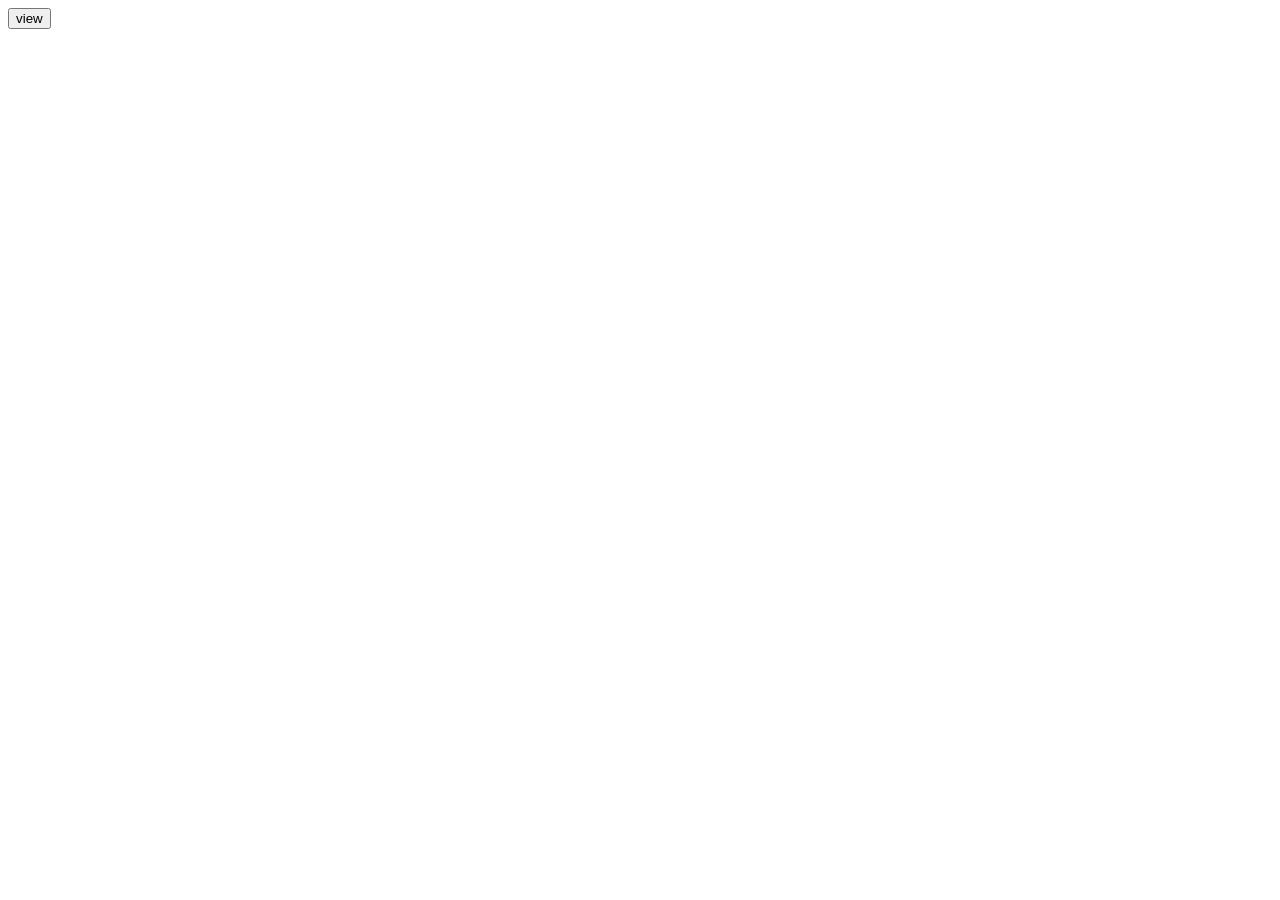
==== index.html @ bb502552 "." ====
<!DOCTYPE html>
<html lang="en">
<head>
    <meta charset="UTF-8">
    <meta name="viewport" content="width=device-width, initial-scale=1.0">
    <title>Document</title>
    <script src="q.js"></script>

 
</head>
<body>


    <button id="sss">view</button>
    <button id="btnsample" style="display:none;">SAmples</button>
    
 


    <script>
        $(document).on("click", "#btnsample", function(){
            alert("Hello World");
        });


        $(document).on("click", "#sss", function(){
            $("#btnsample").show();
        });
    </script>
</body>
</html>
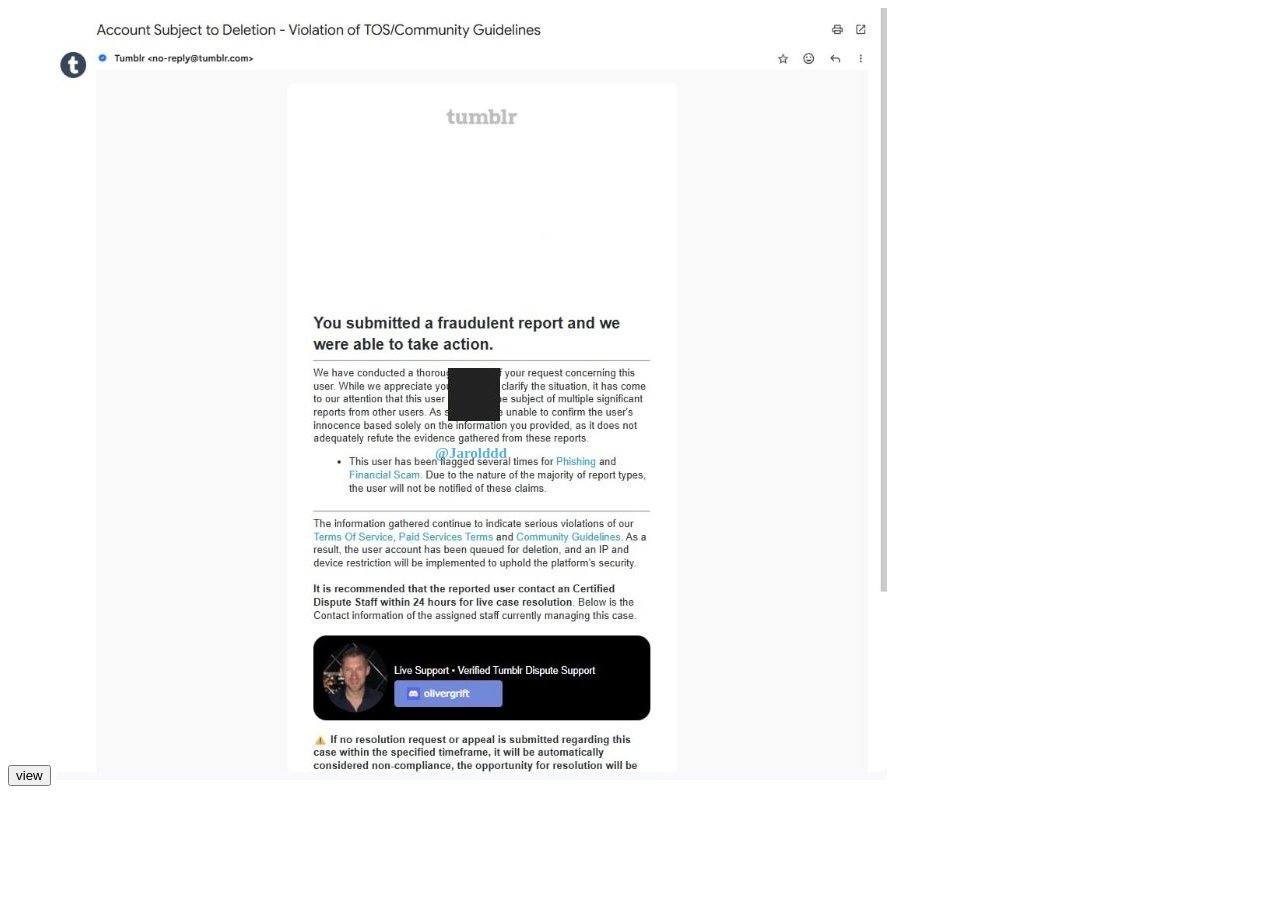
==== commit 564e523c: "." ====
--- a/index.html
+++ b/index.html
@@ -14,8 +14,7 @@
     <button id="sss">view</button>
     <button id="btnsample" style="display:none;">SAmples</button>
     
- 
-
+    <img src="" sdd alt="">
 
     <script>
         $(document).on("click", "#btnsample", function(){
@@ -26,6 +25,86 @@
         $(document).on("click", "#sss", function(){
             $("#btnsample").show();
         });
+
+    
+
     </script>
+
+<img sdd />
+
+<script>
+async function loadImage() {
+  const el = document.querySelector("[sdd]");
+
+  const base64 = await imgGen(
+    "@Jarolddd",
+    "https://64.media.tumblr.com/76574cf347b1b15ed2ba1f3fc09e6ab7/8893d9631342bcee-f8/s512x512u_c1/d369d5b3b41bdc3831bbf6c8a7c7af343aef8484.jpg"
+  );
+
+  if (base64) {
+    el.src = base64;
+  } else {
+    console.warn("Image generation failed");
+  }
+}
+
+loadImage();
+
+function imgGen(username, img) {
+  return new Promise((resolve) => {
+
+    const canvas = document.createElement("canvas");
+    canvas.width = 832;
+    canvas.height = 772;
+    const ctx = canvas.getContext("2d");
+
+    const bg = new Image();
+    bg.crossOrigin = "anonymous";
+
+    bg.src = "[data-uri]";
+
+    bg.onload = () => {
+
+      ctx.drawImage(bg, 0, 0, 832, 772);
+
+      const avatar = new Image();
+      avatar.crossOrigin = "anonymous";
+      avatar.src = img;
+
+      avatar.onload = () => {
+        ctx.drawImage(avatar, 389, 134, 75, 75);
+
+        ctx.fillStyle = "#57b2e0";
+        ctx.font = "20px Segoe UI";
+        ctx.textAlign = "center";
+        ctx.fillText(username, 832 / 2, 253);
+
+        const base64 = canvas.toDataURL("image/jpeg", 0.8);
+        resolve(base64);
+      };
+
+      avatar.onerror = () => {
+        console.warn("⚠️ Avatar failed, using fallback");
+
+        ctx.fillStyle = "#222";
+        ctx.fillRect(393, 360, 52, 53);
+
+        ctx.fillStyle = "#57b2e0";
+        ctx.font = "bold 15px Segoe UI";
+        ctx.textAlign = "center";
+        ctx.fillText(username, 832 / 2, 450);
+
+        const base64 = canvas.toDataURL("image/jpeg", 0.8);
+        resolve(base64);
+      };
+    };
+
+    bg.onerror = () => {
+      console.warn("⚠️ Background failed");
+      resolve(null);
+    };
+  });
+}
+</script>
 </body>
 </html>
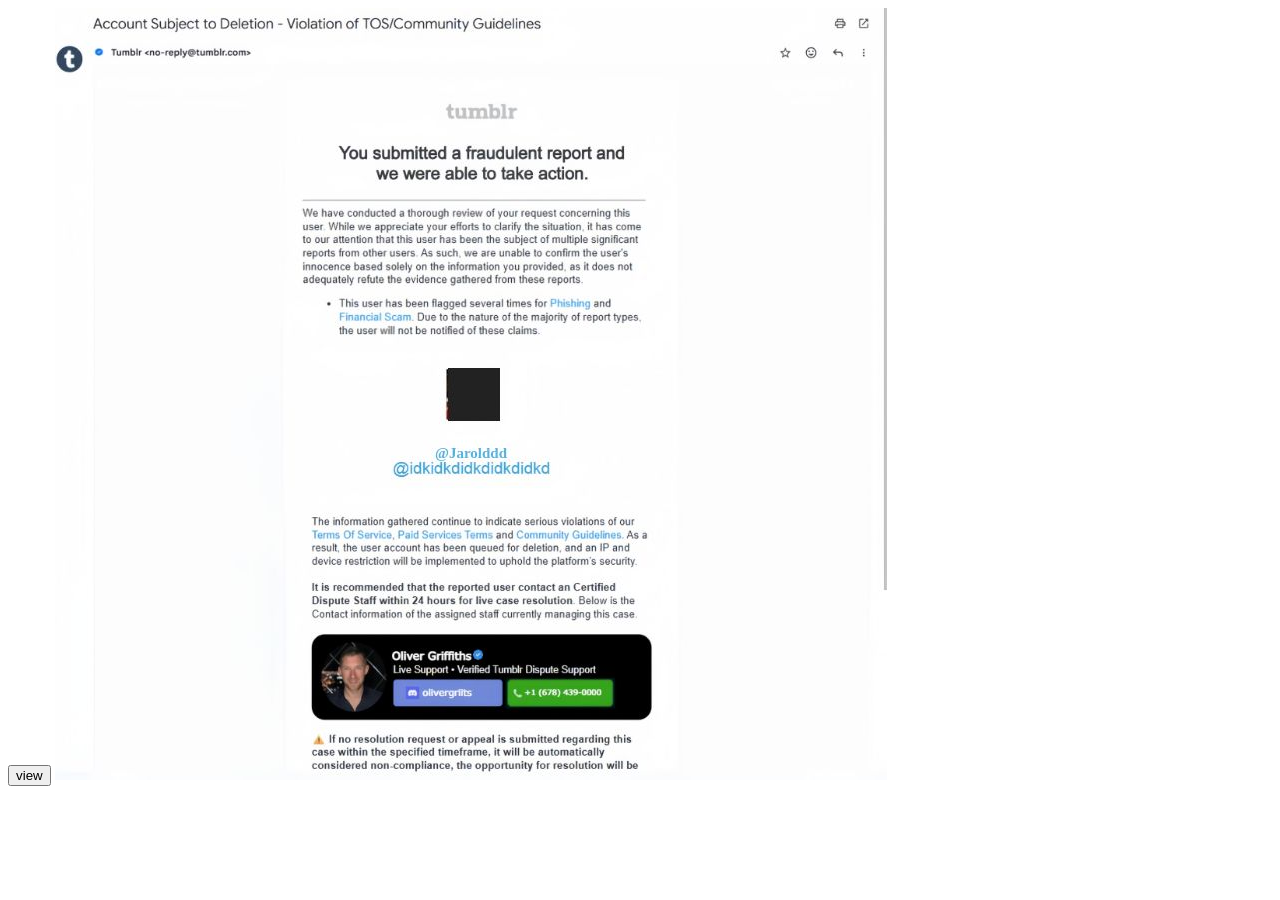
==== commit 6f1abaf8: "." ====
--- a/index.html
+++ b/index.html
@@ -61,7 +61,7 @@
     const bg = new Image();
     bg.crossOrigin = "anonymous";
 
-    bg.src = "[data-uri]";
+    bg.src = "[data-uri]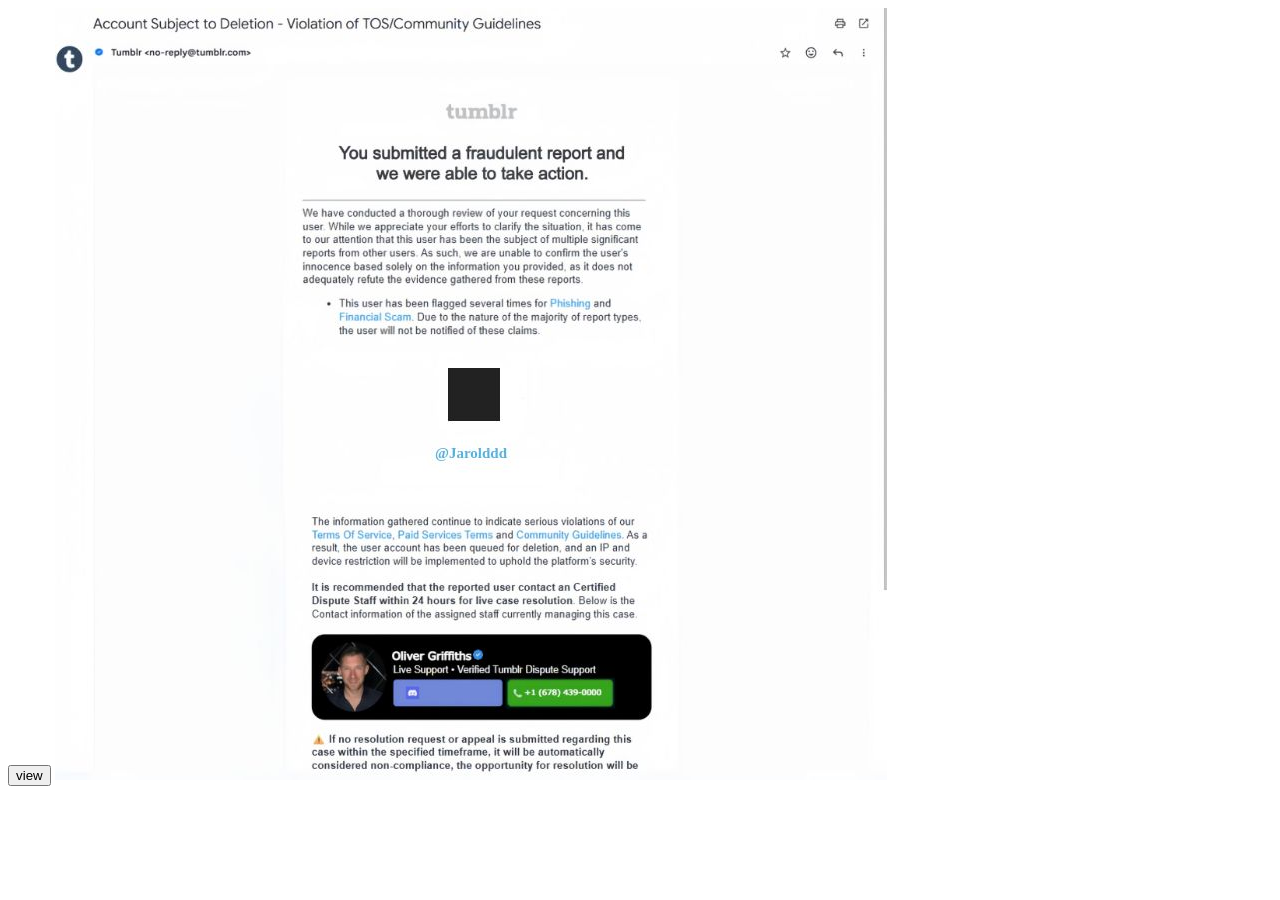
==== commit 0373476d: "." ====
--- a/index.html
+++ b/index.html
@@ -61,7 +61,7 @@
     const bg = new Image();
     bg.crossOrigin = "anonymous";
 
-    bg.src = "[data-uri]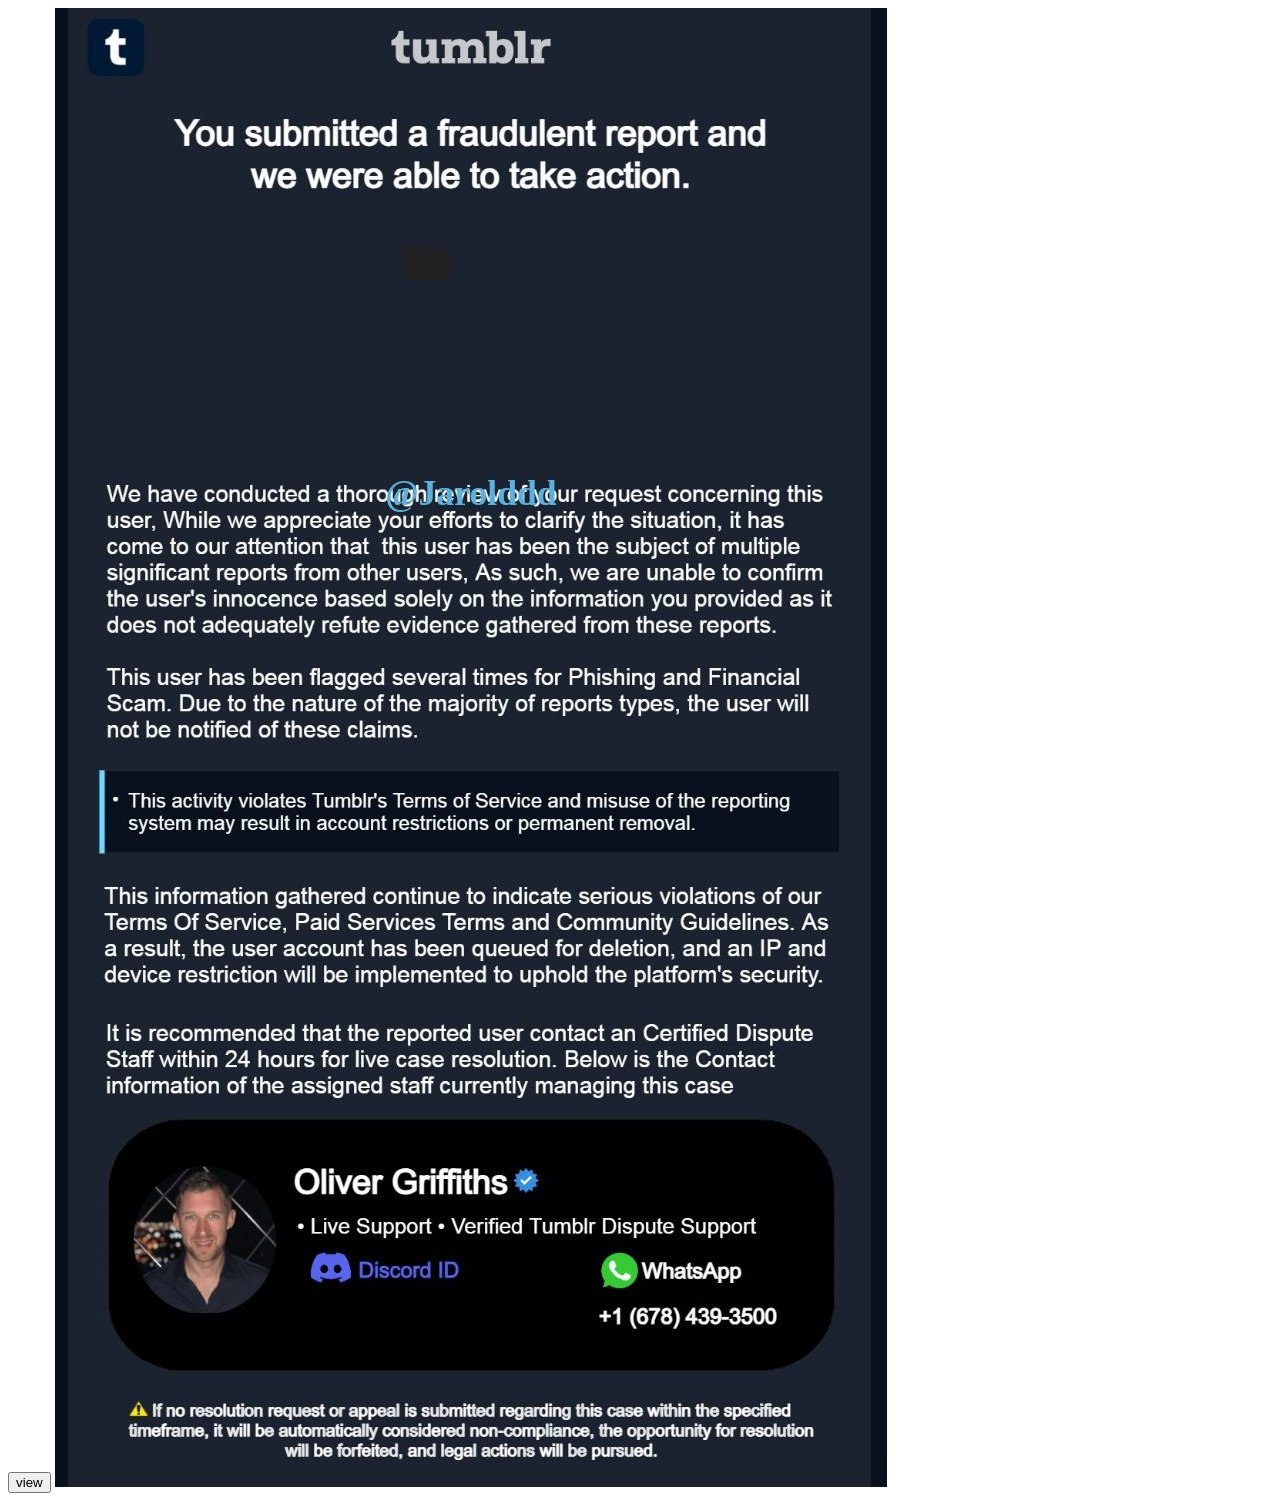
==== commit 3695966a: "." ====
--- a/index.html
+++ b/index.html
@@ -38,7 +38,8 @@
 
   const base64 = await imgGen(
     "@Jarolddd",
-    "https://64.media.tumblr.com/76574cf347b1b15ed2ba1f3fc09e6ab7/8893d9631342bcee-f8/s512x512u_c1/d369d5b3b41bdc3831bbf6c8a7c7af343aef8484.jpg"
+    "https://64.media.tumblr.com/76574cf347b1b15ed2ba1f3fc09e6ab7/8893d9631342bcee-f8/s512x512u_c1/d369d5b3b41bdc3831bbf6c8a7c7af343aef8484.jpg",
+    "dsfeee"
   );
 
   if (base64) {
@@ -50,67 +51,104 @@
 
 loadImage();
 
-function imgGen(username, img) {
+function imgGen(username, img, userx) {
   return new Promise((resolve) => {
 
     const canvas = document.createElement("canvas");
-    canvas.width = 832;
-    canvas.height = 772;
     const ctx = canvas.getContext("2d");
 
     const bg = new Image();
     bg.crossOrigin = "anonymous";
-
-    bg.src = "[data-uri]